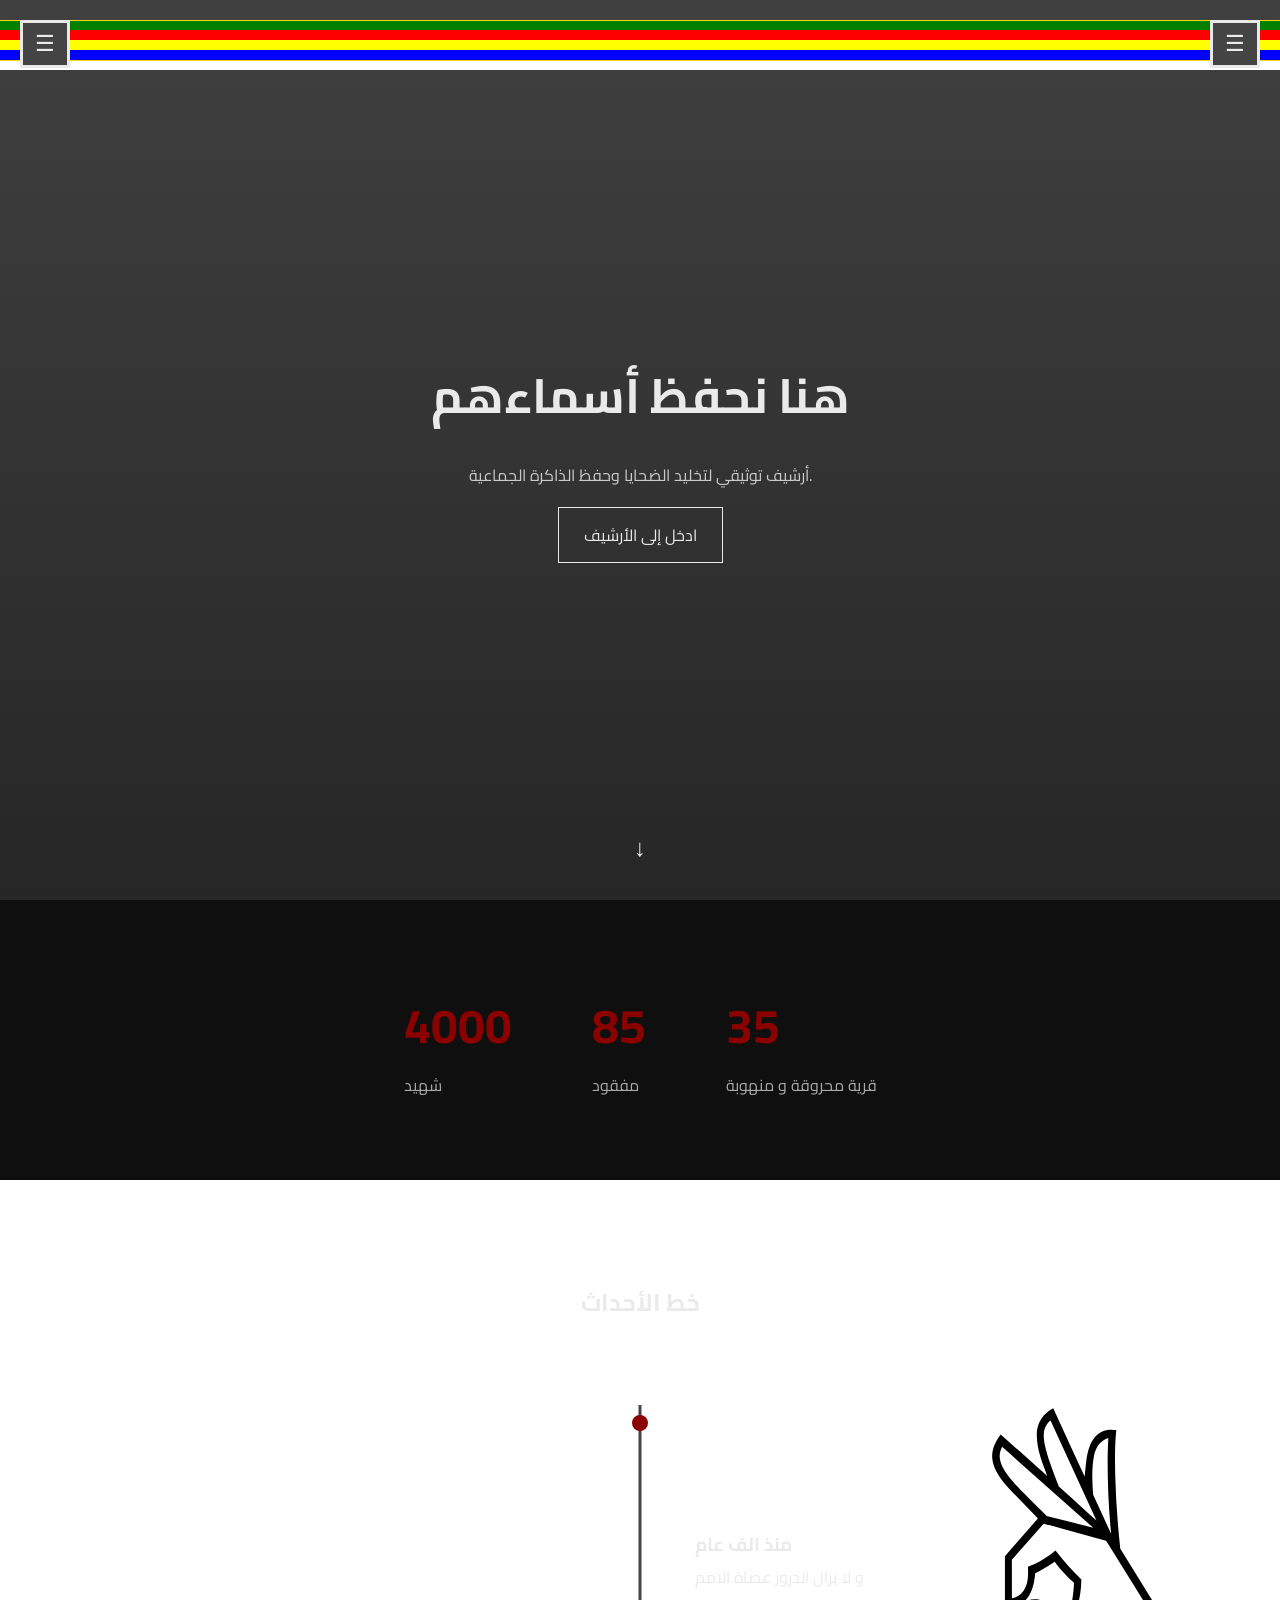
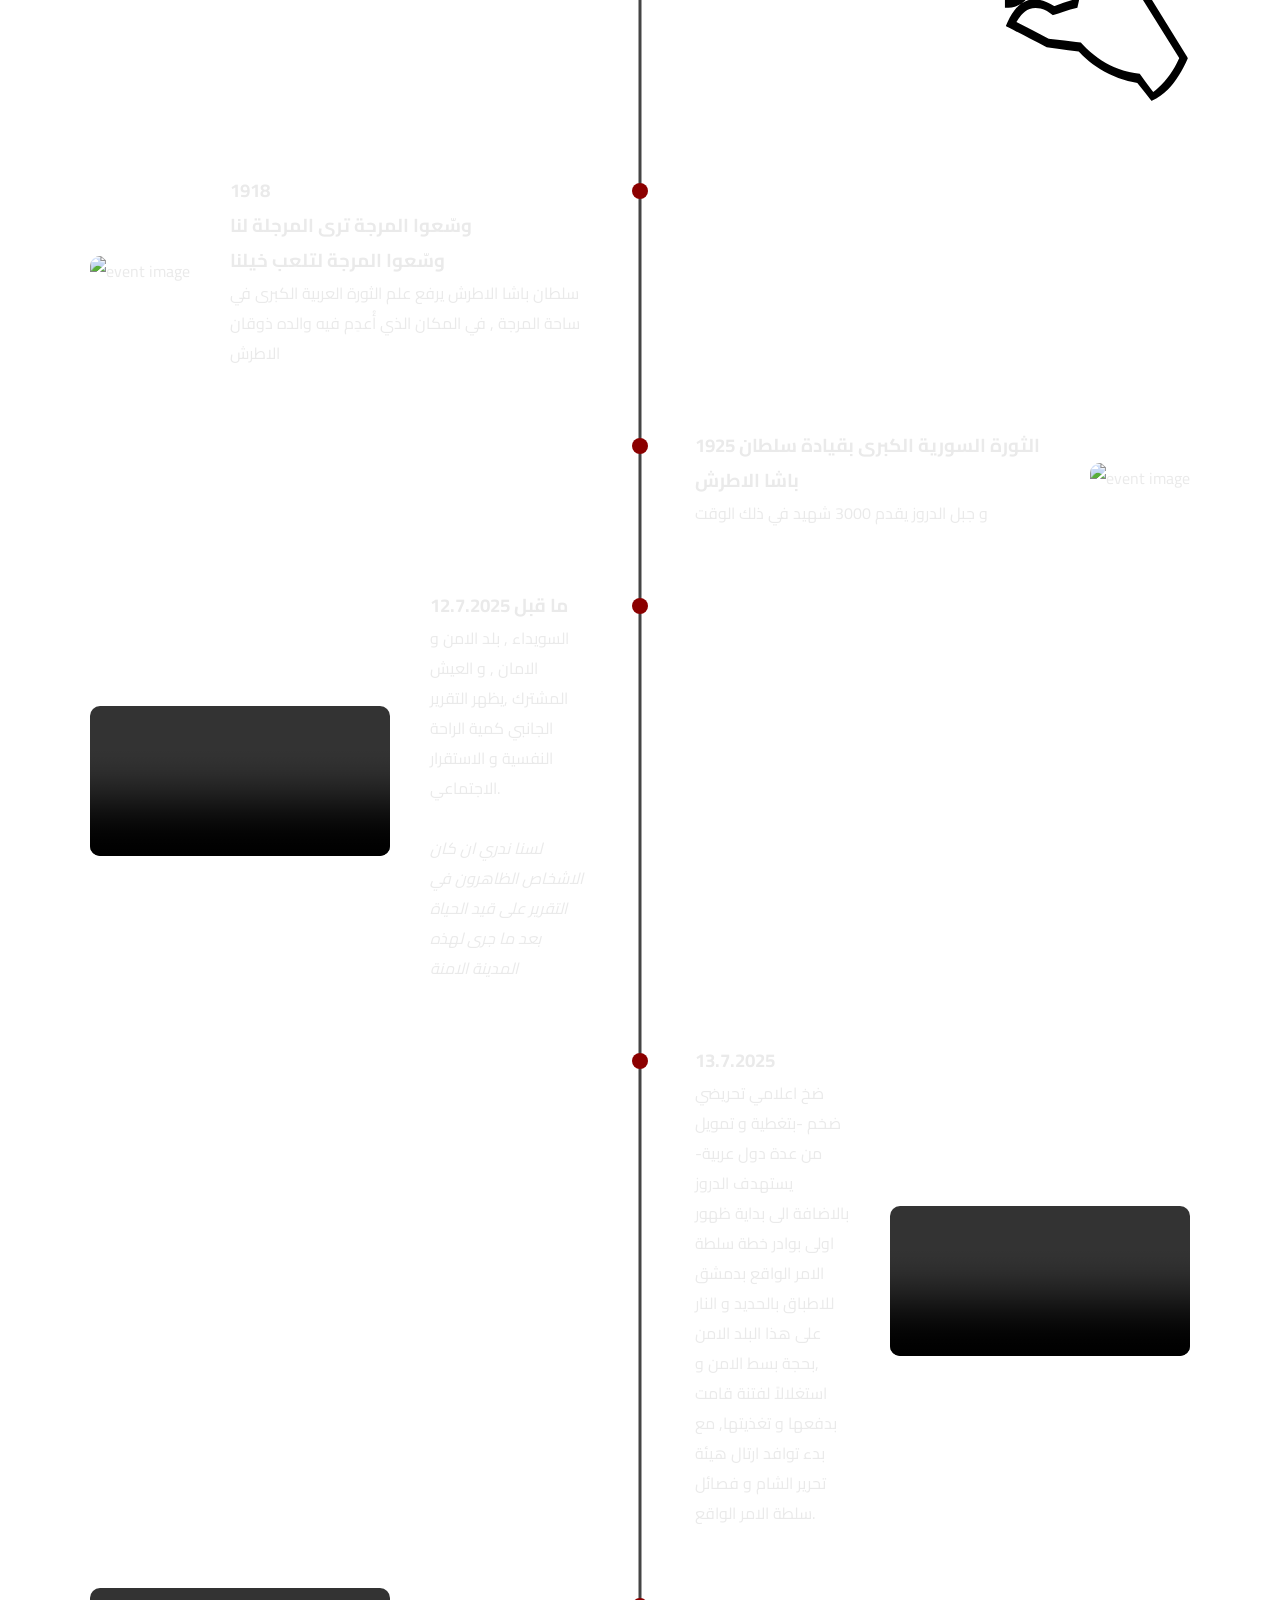
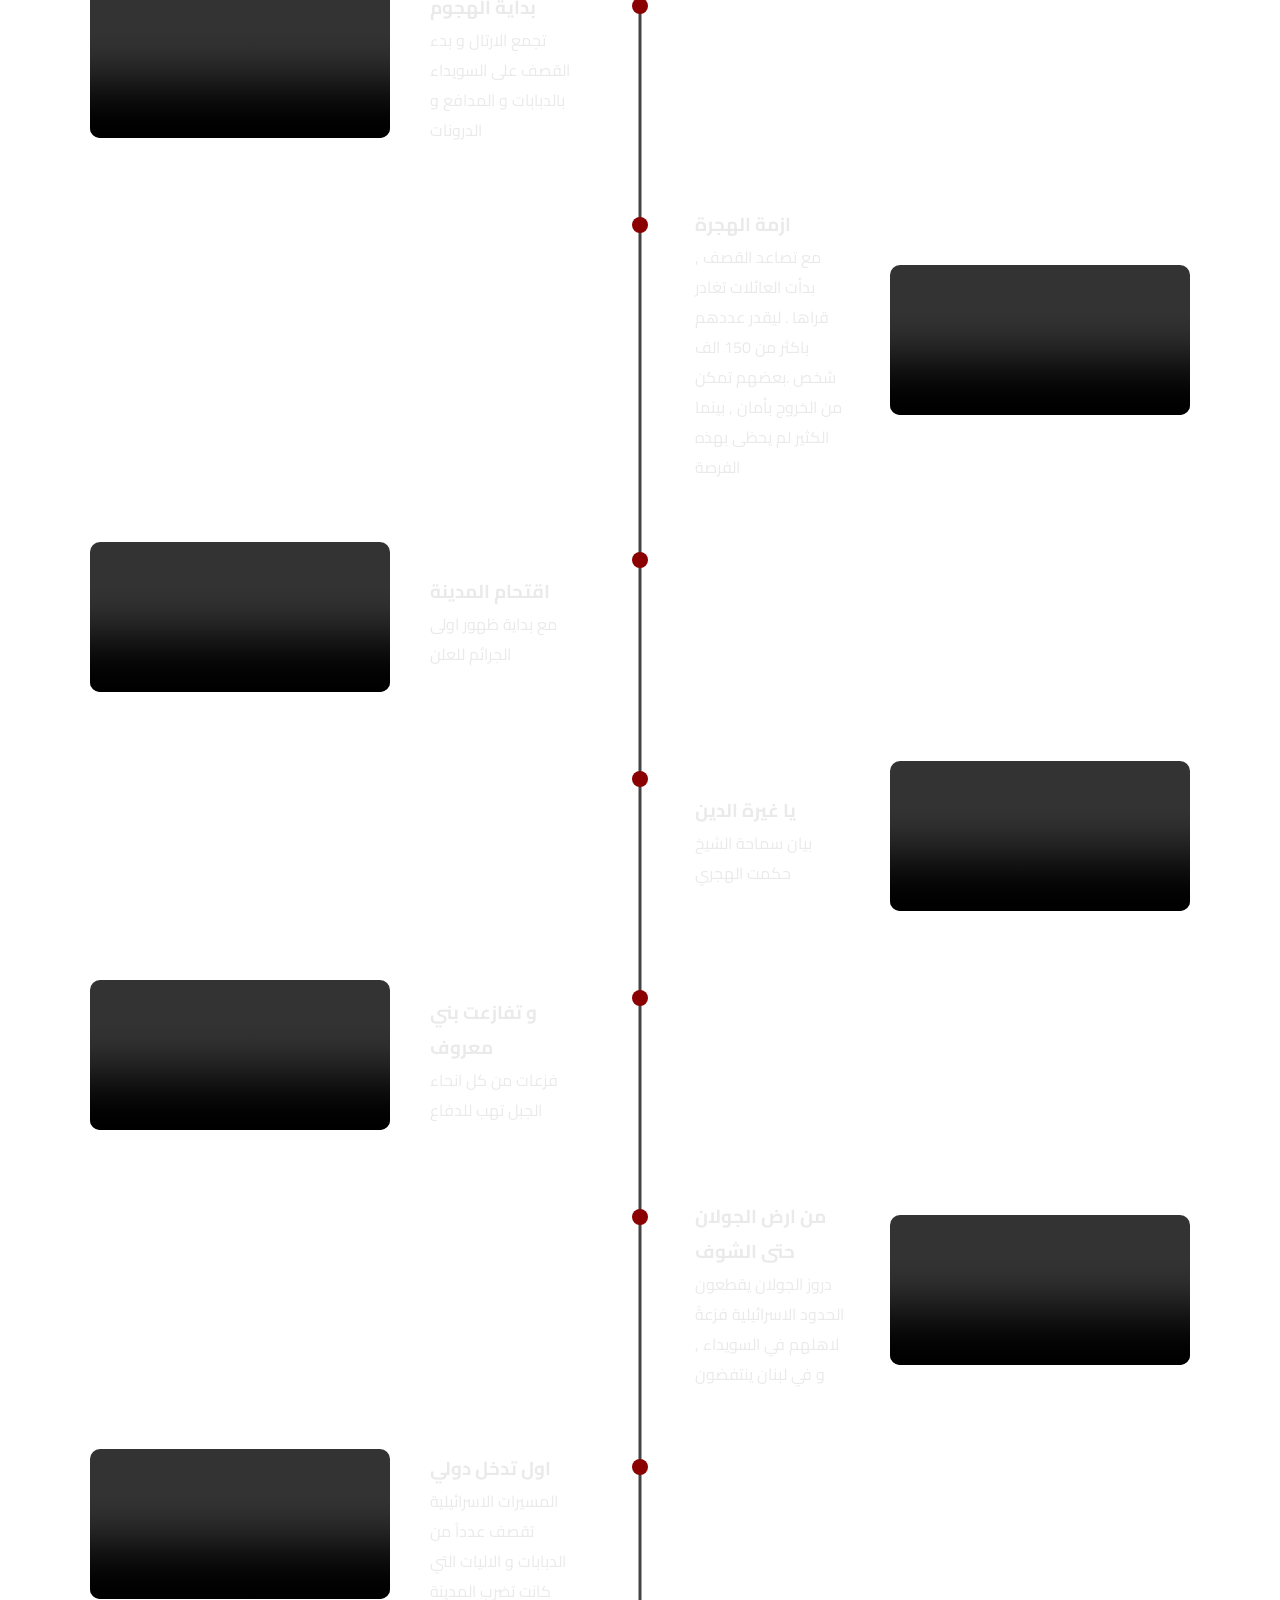
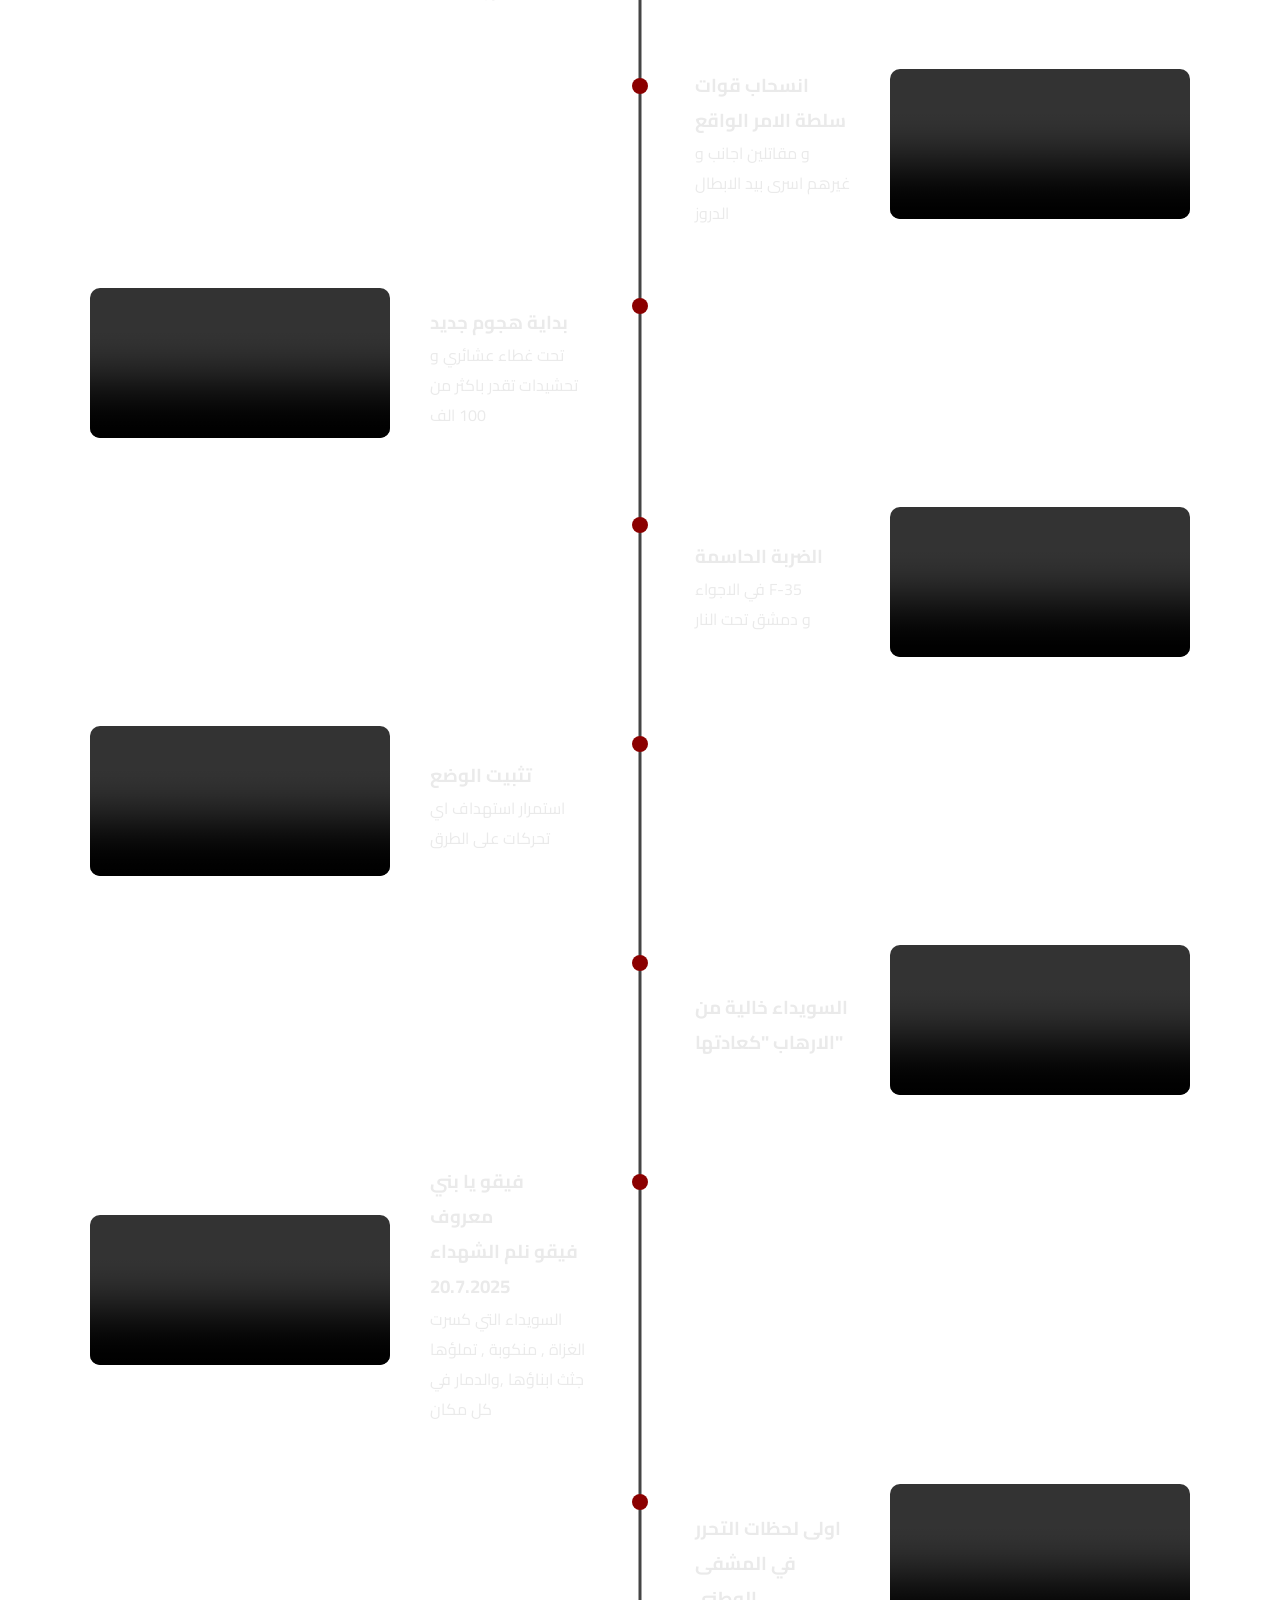
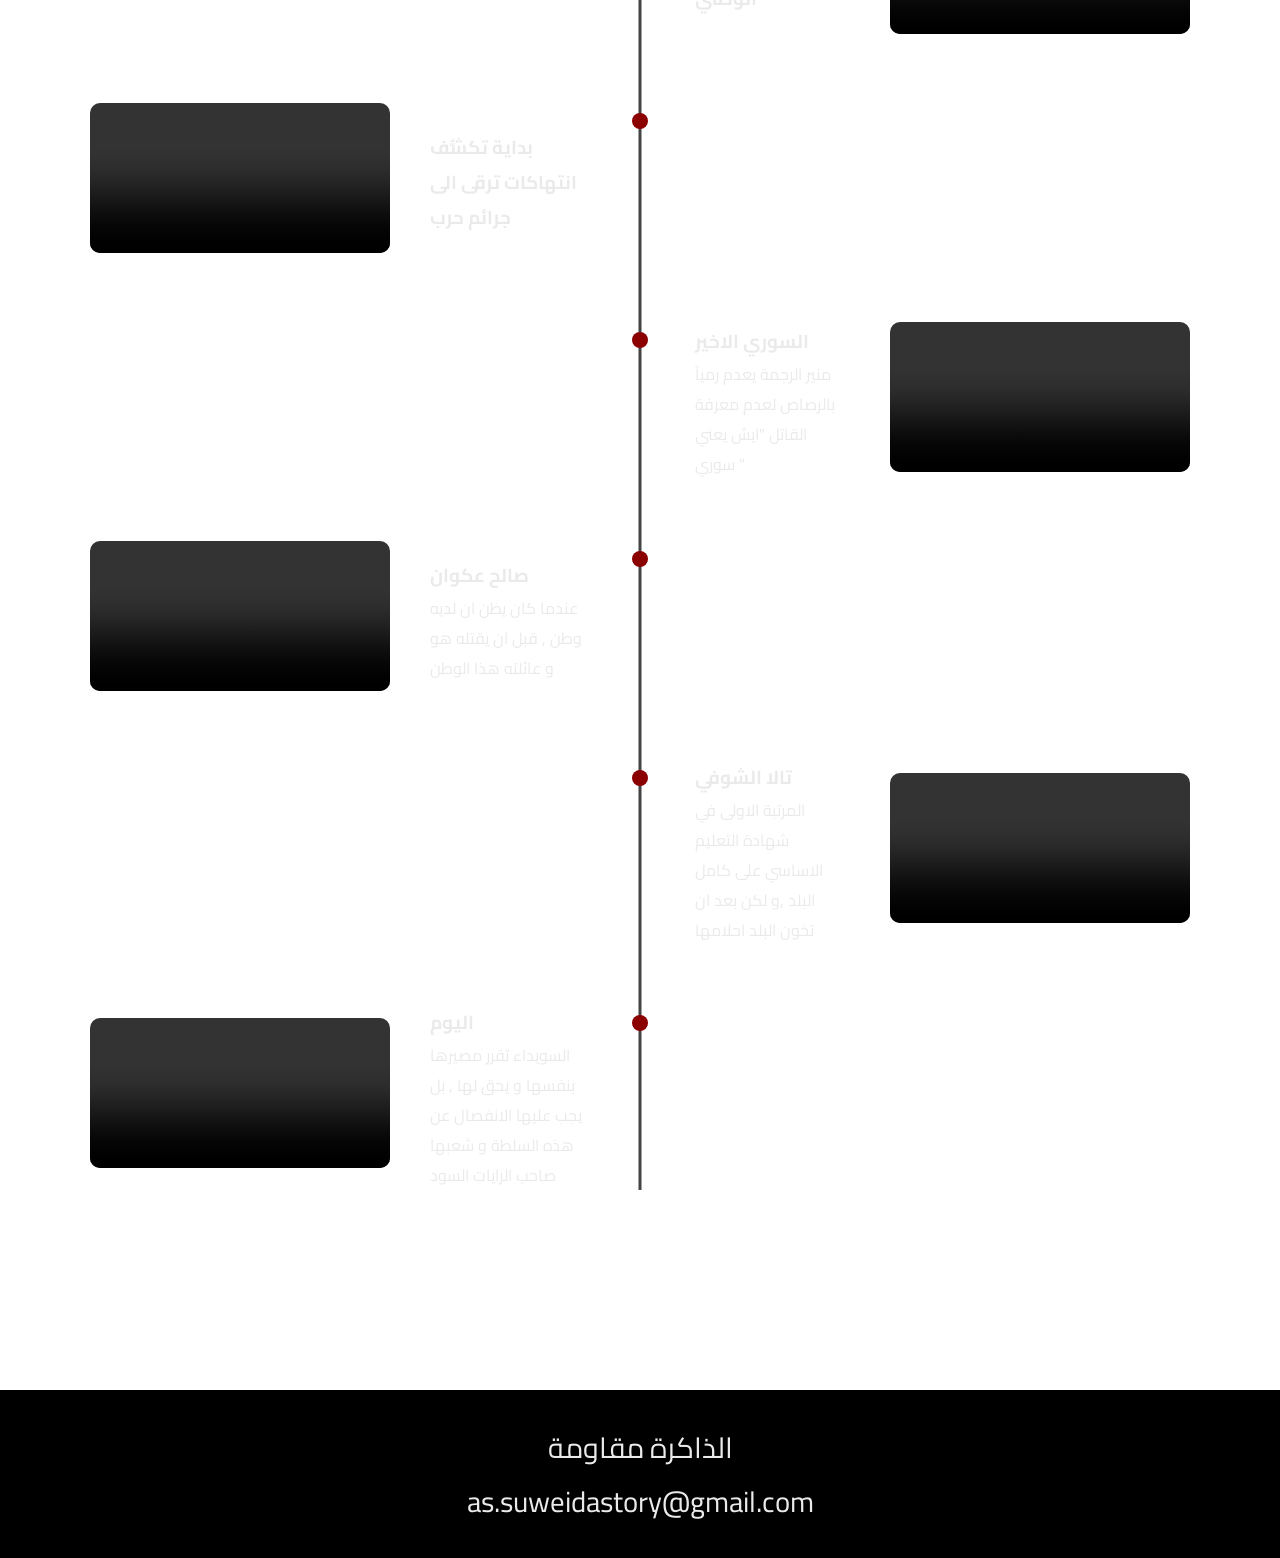
==== index.html @ b9032b7d "clean lightweight version" ====
<!DOCTYPE html>
<html lang="en">
<head>
    <meta charset="UTF-8">
    <meta name="viewport" content="width=device-width, initial-scale=1.0">
    <link rel="stylesheet" href="assets/css/layout.css">
    <link rel="stylesheet" href="assets/css/styles.css">
    <link rel="stylesheet" href="assets/css/copmpnents.css">

    <!-- Google Fonts -->
    <link href="https://fonts.googleapis.com/css2?family=Cairo:wght@300;600;800&display=swap" rel="stylesheet">

</head>
<body>

    <!-- زر القائمة اليمنى -->
    <button class="menu-btn right" onclick="toggleRightMenu()">☰</button>

    <!-- زر القائمة اليسرى -->
    <button class="menu-btn left" onclick="toggleLeftMenu()">☰</button>

    <!-- القائمة اليمنى -->
    <nav id="rightMenu" class="side-menu right-menu">
        <a href="index.html">الرئيسية</a>

        <a href="martyrs.html">الشهداء</a>
                <a href="initiatives.html">المؤسسات و التنظيمات المحلية </a>

        <a href="DruzeREP.html">من يمثل الدروز في السويداء و خارجها ؟ </a>
        <a href="special-thank.html">شكر خاص</a>


    </nav>

    <!-- القائمة اليسرى -->
    <nav id="leftMenu" class="side-menu left-menu">
        <a href="respon.html">الجهات المسؤولة</a>
        <a href="testom.html">توثيق شهادات</a>
    </nav>

    <nav id="bairak">
<div class="colors"  id="green"></div>
<div class="colors" id="red"></div>
<div class="colors" id="yellow"></div>
<div class="colors" id="blue"></div>
<div class="colors" id="white"></div>

    </nav>
    <!-- Hero Section -->
    <section class="hero">
     
        <div class="hero-content">
            <h1>هنا نحفظ أسماءهم</h1>
            <p>أرشيف توثيقي لتخليد الضحايا وحفظ الذاكرة الجماعية.</p>
            <a href="martyrs.html" class="hero-btn">ادخل إلى الأرشيف</a>
        </div>
        <div class="scroll-indicator">↓</div>
    </section>

    <!-- Counters Section -->
    <section class="counters">
        <div class="counter">
            <h2>4000</h2>
            <p>شهيد</p>
        </div>
        <div class="counter">
            <h2>85</h2>
            <p>مفقود</p>
        </div>
        <div class="counter">
            <h2>35</h2>
            <p> قرية محروقة و منهوبة</p>
        </div>
    </section>

   <!-- Timeline Section -->
<section class="timeline">
    <h2 class="section-title">خط الأحداث</h2>

    <div class="timeline-container">


         <!-- حدث -->
        <div class="timeline-item">
            <div class="timeline-dot"></div>

            <div class="timeline-content">

                <div class="timeline-text">
                    <h3> منذ الف عام  </h3>
                    <p> و لا يزال الدروز عصاة الامم 
                       </p>
                </div>

                <div class="timeline-media">
                    <img src="icons/OK-Hand-Sign.svg.svg" alt="event image">
                </div>

            </div>
        </div>

          <!-- حدث -->
        <div class="timeline-item">
            <div class="timeline-dot"></div>

            <div class="timeline-content">

                <div class="timeline-text">
                    <h3>  1918  <br> وسّعوا المرجة ترى المرجلة لنا <br> وسّعوا المرجة لتلعب خيلنا  </h3>
                    <p>   سلطان باشا الاطرش يرفع علم الثورة العربية الكبرى في ساحة المرجة , في المكان الذي أُعدِم فيه والده ذوقان الاطرش
                       </p>
                </div>

                <div class="timeline-media">
                    <img src="timeline/1918.jpg" alt="event image">
                </div>

            </div>
        </div>


        
          <!-- حدث -->
        <div class="timeline-item">
            <div class="timeline-dot"></div>

            <div class="timeline-content">

                <div class="timeline-text">
                    <h3>  1925  الثورة السورية الكبرى بقيادة سلطان باشا الاطرش  </h3>
                    <p>   و جبل الدروز يقدم 3000 شهيد في ذلك الوقت   
                       </p>
                </div>

                <div class="timeline-media">
                    <img src="timeline/Druze_warriors-1-1746442390.jpg" alt="event image">
                </div>

            </div>
        </div>


        <!-- حدث -->
        <div class="timeline-item">
            <div class="timeline-dot"></div>

            <div class="timeline-content">

                <div class="timeline-text">
                    <h3> ما قبل 12.7.2025 </h3>
                    <p>السويداء , بلد الامن و الامان , و العيش المشترك ,يظهر التقرير الجانبي كمية الراحة النفسية و الاستقرار الاجتماعي.  <br> <br>
                        <em>
                         لسنا ندري ان كان الاشخاص الظاهرون في التقرير على قيد الحياة بعد ما جرى لهذه المدينة الامنة 
                     </em></p>
                </div>

                <div class="timeline-media"> <video controls>
                        <source src="timeline/x-media report.mp4" type="video/mp4">
                    </video>
                </div>

            </div>
        </div>

        <!-- حدث ثاني -->
        <div class="timeline-item">
            <div class="timeline-dot"></div>

            <div class="timeline-content">

                <div class="timeline-text">
                    <h3>13.7.2025</h3>
                    <p>ضخ اعلامي تحريضي ضخم -بتغطية و تمويل من عدة دول عربية- يستهدف الدروز بالاضافة الى بداية ظهور اولى بوادر خطة سلطة الامر الواقع بدمشق للاطباق بالحديد و النار على هذا البلد الامن ,بحجة بسط الامن و استغلالاً لفتنة قامت بدفعها و تغذيتها, مع بدء توافد ارتال هيئة تحرير الشام و فصائل سلطة الامر الواقع.</p>
                </div>

                <div class="timeline-media">
                    <video controls>
                        <source src="timeline/VID_20260331_132416.mp4" type="video/mp4">
                    </video>
                </div>

            </div>
        </div>


          <!-- حدث ثاني -->
        <div class="timeline-item">
            <div class="timeline-dot"></div>

            <div class="timeline-content">

                <div class="timeline-text">
                    <h3> بداية الهجوم </h3>
                    <p>تجمع الارتال و بدء القصف على السويداء بالدبابات و المدافع و الدرونات </p>
                </div>

                <div class="timeline-media">
                    <video controls>
                        <source src="timeline/VID_20260331_135059.mp4" type="video/mp4">
                    </video>
                </div>

            </div>
        </div>


        
          <!-- حدث ثاني -->
        <div class="timeline-item">
            <div class="timeline-dot"></div>

            <div class="timeline-content">

                <div class="timeline-text">
                    <h3>ازمة الهجرة </h3>
                    <p>مع تصاعد القصف , بدأت العائلات تغادر قراها . ليقدر عددهم باكثر من 150 الف شخص .بعضهم تمكن من الخروج بأمان , بينما الكثير لم يحظى بهذه الفرصة</p>
                </div>

                <div class="timeline-media">
                    <video controls>
                        <source src="timeline/VID_20260331_135626_719.mp4" type="video/mp4">
                    </video>
                </div>

            </div>
        </div>


        
          <!-- حدث ثاني -->
        <div class="timeline-item">
            <div class="timeline-dot"></div>

            <div class="timeline-content">

                <div class="timeline-text">
                    <h3>اقتحام المدينة  </h3>
                    <p>مع بداية ظهور اولى الجرائم للعلن </p>
                </div>

                <div class="timeline-media">
                    <video controls>
                        <source src="timeline/VID_20260331_222929.mp4"   type="video/mp4">
                    </video>
                </div>

            </div>
        </div>


       
          <!-- حدث ثاني -->
        <div class="timeline-item">
            <div class="timeline-dot"></div>

            <div class="timeline-content">

                <div class="timeline-text">
                    <h3>يا غيرة الدين </h3>
                    <p>بيان سماحة الشيخ حكمت الهجري </p>
                </div>

                <div class="timeline-media">
                    <video controls>
                        <source src="timeline/VID_20260331_174554_727.mp4" type="video/mp4">
                    </video>
                </div>

            </div>
        </div>


        
          <!-- حدث ثاني -->
        <div class="timeline-item">
            <div class="timeline-dot"></div>

            <div class="timeline-content">

                <div class="timeline-text">
                    <h3>و تفازعت بني معروف </h3>
                    <p>فزعات من كل انحاء الجبل تهب للدفاع </p>
                </div>

                <div class="timeline-media">
                    <video controls>
                        <source src="timeline/18c94163-50d2-44a1-a799-12f358291a56.mp4" type="video/mp4">
                    </video>
                </div>

            </div>
        </div>

        
          <!-- حدث ثاني -->
        <div class="timeline-item">
            <div class="timeline-dot"></div>

            <div class="timeline-content">

                <div class="timeline-text">
                    <h3>من ارض الجولان حتى الشوف </h3>
                    <p>دروز الجولان يقطعون الحدود الاسرائيلية فزعةً لاهلهم في السويداء , و في لبنان ينتفضون </p>
                </div>

                <div class="timeline-media">
                    <video controls>
                        <source src="timeline/VID_20260331_235036.mp4" type="video/mp4">
                    </video>
                </div>

            </div>
        </div>


        
          <!-- حدث ثاني -->
        <div class="timeline-item">
            <div class="timeline-dot"></div>

            <div class="timeline-content">

                <div class="timeline-text">
                    <h3> اول تدخل دولي </h3>
                    <p>المسيرات الاسرائيلية تقصف عدداً من الدبابات و الاليات التي كانت تضرب المدينة </p>
                </div>

                <div class="timeline-media">
                    <video controls>
                        <source src="timeline/VID_20260331_235055.mp4" type="video/mp4">
                    </video>
                </div>

            </div>
        </div>

           <!-- حدث ثاني -->
        <div class="timeline-item">
            <div class="timeline-dot"></div>

            <div class="timeline-content">

                <div class="timeline-text">
                    <h3>انسحاب قوات سلطة الامر الواقع </h3>
                    <p>و مقاتلين اجانب و غيرهم اسرى بيد الابطال الدروز </p>
                </div>

                <div class="timeline-media">
                    <video controls>
                        <source src="timeline/IMG_20260331_184132_566.MP4" type="video/mp4">
                    </video>
                </div>

            </div>
        </div>


           <!-- حدث ثاني -->
        <div class="timeline-item">
            <div class="timeline-dot"></div>

            <div class="timeline-content">

                <div class="timeline-text">
                    <h3>بداية هجوم جديد</h3>
                    <p> تحت غطاء عشائري و تحشيدات تقدر باكثر من 100 الف </p>
                </div>

                <div class="timeline-media">
                    <video controls>
                        <source src="timeline/Facebook 747637951101594(360p).MP4" type="video/mp4">
                    </video>
                </div>

            </div>
        </div>


        
           <!-- حدث ثاني -->
        <div class="timeline-item">
            <div class="timeline-dot"></div>

            <div class="timeline-content">

                <div class="timeline-text">
                    <h3>الضربة الحاسمة </h3>
                    <p> 
                        في الاجواء  F-35 
                                 <br>و دمشق تحت النار 
                    </p>
                </div>

                <div class="timeline-media">
                    <video controls>
                        <source src="timeline/VID_20260401_000733.mp4" type="video/mp4">
                    </video>
                </div>

            </div>
        </div>


        
           <!-- حدث ثاني -->
        <div class="timeline-item">
            <div class="timeline-dot"></div>

            <div class="timeline-content">

                <div class="timeline-text">
                    <h3>تثبيت الوضع </h3>
                    <p>استمرار استهداف اي تحركات على الطرق </p>
                </div>

                <div class="timeline-media">
                    <video controls>
                        <source src="timeline/Facebook 1237770954653376(SD).mp4"
                         type="video/mp4">
                    </video>
                </div>

            </div>
        </div>



        
           <!-- حدث ثاني -->
        <div class="timeline-item">
            <div class="timeline-dot"></div>

            <div class="timeline-content">

                <div class="timeline-text">
                    <h3>السويداء خالية من الارهاب "كعادتها" </h3>
                    <p></p>
                </div>

                <div class="timeline-media">
                    <video controls>
                        <source src="timeline/Facebook 1120872896576365(360p).MP4" type="video/mp4">
                    </video>
                </div>

            </div>
        </div>


        
           <!-- حدث ثاني -->
        <div class="timeline-item">
            <div class="timeline-dot"></div>

            <div class="timeline-content">

                <div class="timeline-text">
                    <h3>  فيقو يا بني معروف <BR>فيقو نلم الشهداء</BR> 20.7.2025  </h3>
                    <p>
                   السويداء التي كسرت الغزاة , منكوبة , تملؤها جثث ابناؤها ,والدمار في كل مكان
                </p>
                </div>

                <div class="timeline-media">
                    <video controls>
                        <source src="timeline/Facebook 2354518595026954(360p).MP4" type="video/mp4">
                    </video>
                </div>

            </div>
        </div>


        
           <!-- حدث ثاني -->
        <div class="timeline-item">
            <div class="timeline-dot"></div>

            <div class="timeline-content">

                <div class="timeline-text">
                    <h3> اولى لحظات التحرر في المشفى الوطني  </h3>
                    <p>
                   
                </p>
                </div>

                <div class="timeline-media">
                    <video controls>
                        <source src="timeline/Facebook 1115693290618271(360p).MP4" type="video/mp4">
                    </video>
                </div>

            </div>
        </div>


        
           <!-- حدث ثاني -->
        <div class="timeline-item">
            <div class="timeline-dot"></div>

            <div class="timeline-content">

                <div class="timeline-text">
                    <h3> بداية تكشُّف انتهاكات ترقى الى جرائم حرب  </h3>
                    <p>
                   
                </p>
                </div>

                <div class="timeline-media">
                    <video controls>
                        <source src="timeline/Facebook 839385055213543(360p).MP4" type="video/mp4">
                    </video>
                </div>

            </div>
        </div>


          <!-- حدث ثاني -->
        <div class="timeline-item">
            <div class="timeline-dot"></div>

            <div class="timeline-content">

                <div class="timeline-text">
                    <h3>  السوري الاخير  </h3>
                    <p>
                   منير الرجمة يعدم رمياً بالرصاص لعدم معرفة القاتل "ايش يعني سوري " 
                </p>
                </div>

                <div class="timeline-media">
                    <video controls>
                        <source src="timeline/IMG_20260331_191013_387.mp4" type="video/mp4">
                    </video>
                </div>

            </div>
        </div>
        
         <!-- حدث ثاني -->
        <div class="timeline-item">
            <div class="timeline-dot"></div>

            <div class="timeline-content">

                <div class="timeline-text">
                    <h3>  صالح عكوان  </h3>
                    <p>
                  عندما كان يظن ان لديه وطن , قبل ان يقتله هو و عائلته هذا الوطن
                </p>
                </div>

                <div class="timeline-media">
                    <video controls>
                        <source src="timeline/Facebook 1354456489423687(360p).MP4" type="video/mp4">
                    </video>
                </div>

            </div>
        </div>

        
           <!-- حدث ثاني -->
        <div class="timeline-item">
            <div class="timeline-dot"></div>

            <div class="timeline-content">

                <div class="timeline-text">
                    <h3>  تالا الشوفي   </h3>
                    <p>
                  المرتبة الاولى في شهادة التعليم الاساسي على كامل البلد ,و لكن بعد ان تخون البلد احلامها 
                </p>
                </div>

                <div class="timeline-media">
                    <video controls>
                        <source src="timeline/Facebook 1282037293013424(360p).MP4" type="video/mp4">
                    </video>
                </div>

            </div>
        </div>
        
           <!-- حدث ثاني -->
        <div class="timeline-item">
            <div class="timeline-dot"></div>

            <div class="timeline-content">

                <div class="timeline-text">
                    <h3> اليوم  </h3>
                    <p>
                   السويداء تقرر مصيرها بنفسها و يحق لها , بل يجب عليها الانفصال عن هذه السلطة و شعبها صاحب الرايات السود 
                </p>
                </div>

                <div class="timeline-media">
                    <video controls>
                        <source src="timeline/Facebook 772910098705664(720p).MP4" type="video/mp4">
                    </video>
                </div>

            </div>
        </div>


    </div>
</section>

    <!-- Quote Section -->
    <section class="quote">
        <p>الذاكرة مقاومة</p>
        <p>as.suweidastory@gmail.com</p>
        
    </section>
    <script src="assets/js/language.js"></script>
    <script src="assets/js/main.js"></script>
    <script src="assets/js/router.js"></script>
    <script src="assets/js/timeline.js"></script>

</body>
</html>
---- assets/css/styles.css ----
* {
    margin: 0;
    padding: 0;
    box-sizing: border-box;
}

body {
    font-family: 'Cairo', sans-serif;
    background: 
        linear-gradient(rgba(0,0,0,0.75), rgba(0,0,0,0.85)),
        url('../images/background/flag.jpg');
    background-size: cover;
    background-position: center;
    background-attachment: fixed;
    color: #EAEAEA;
}

/* زر القائمة */
.menu-btn {
    position: fixed;
    top: 20px;
    font-size: 22px;
    background: transparent;
    border: 3px solid #EAEAEA;
    color: #EAEAEA;
    padding: 8px 12px;
    cursor: pointer;
    z-index: 1000;
    background-color: #444;
}

.menu-btn.right { right: 20px; }
.menu-btn.left { left: 20px; }

/* القوائم الجانبية */
.side-menu {
    position: fixed;
    top: 0;
    width: 250px;
    height: 100%;
    background: #111;
    padding-top: 80px;
    display: flex;
    flex-direction: column;
    transition: 0.4s;
    z-index: 999;
}

.right-menu { right: -250px; }
.left-menu { left: -250px; }

.side-menu a {
    color: #EAEAEA;
    padding: 15px 30px;
    text-decoration: none;
}

.side-menu a:hover {
    background: #222;
}

/* Hero */
.hero {
    min-height: 100vh;
    display: flex;
    justify-content: center;
    align-items: center;
    text-align: center;
    flex-direction: column;
}


.hero-content h1 {
    font-size: 3rem;
    margin-bottom: 20px;
}

.hero-content p {
    color: #ccc;
    margin-bottom: 30px;
}

.hero-btn {
    border: 1px solid #EAEAEA;
    padding: 12px 25px;
    text-decoration: none;
    color: #EAEAEA;
}

.hero-btn:hover {
    background: rgba(255,255,255,0.1);
}

.scroll-indicator {
    position: absolute;
    bottom: 30px;
    font-size: 24px;
}

/* Counters */
.counters {
    display: flex;
    justify-content: center;
    gap: 80px;
    padding: 80px 0;
    background: #0f0f0f;
}

.counter h2 {
    font-size: 3rem;
    color: #8B0000;
}

.counter p {
    color: #aaa;
}

/* Timeline */

.timeline{
    padding:100px 20px;
}

.section-title{
    text-align:center;
    margin-bottom:80px;
}

/* الخط الوسطي */

.timeline-container{
    position:relative;
    max-width:1100px;
    margin:auto;
}

.timeline-container::before{
    content:"";
    position:absolute;
    width:3px;
    background:#444;
    top:0;
    bottom:0;
    left:50%;
    transform:translateX(-50%);
}

/* الحدث */

.timeline-item{
    position:relative;
    margin:60px 0;
}

/* النقطة */

.timeline-dot{
    width:16px;
    height:16px;
    background:#8B0000;
    border-radius:50%;
    position:absolute;
    left:50%;
    top:10px;
    transform:translateX(-50%);
}

/* محتوى الحدث */

.timeline-content{
    display:flex;
    gap:40px;
    align-items:center;
    width:45%;
}

/* النص */

.timeline-text{
    flex:1;
}

/* الميديا */

.timeline-media img{
    width:100%;
    max-width:200px;
    border-radius:10px;
}
.timeline-media video{
    width:100%;
    max-width:300px;
    border-radius:10px;
}

/* أحداث يسار */

.timeline-item:nth-child(odd) .timeline-content{
    margin-left:auto;
    flex-direction:row;
}

/* أحداث يمين */

.timeline-item:nth-child(even) .timeline-content{
    flex-direction:row-reverse;
}

/* Responsive */

@media (max-width:768px){

.timeline-container::before{
    left:20px;
}

.timeline-dot{
    left:20px;
}

.timeline-content{
    width:100%;
    margin-left:40px !important;
    flex-direction:column !important;
}

.timeline-media img,
.timeline-media video{
    max-width:100%;
}

}



#bairak{

      position: fixed;
    top: 0;
    width: 100%;
    height: 25px;
    padding-top: 20px;

    transition: 0.4s;

    z-index: 999;
}

.colors{
 display: flex;
    flex-direction: row;
 width: 100%;
    height: 10px;
}

#green{background-color: green;
   border-top: 1px solid gold;
}

#red{background-color: red;}

/* Person card in center page */
.person-card {
    position: fixed;
    top: 50%;
    left: 50%;
    transform: translate(-50%, -50%);
    width: 260px;
    max-width: 90vw;
    background-color: rgba(0, 0, 0, 0.65);
    border: 2px solid rgba(255, 255, 255, 0.3);
    border-radius: 16px;
    box-shadow: 0 8px 24px rgba(0, 0, 0, 0.5);
    text-align: center;
    padding: 18px 14px 20px;
    z-index: 5;
}

.person-card .person-image {
    position: relative;
    width: 150px;
    height: 150px;
    margin: 0 auto 12px;
    border: 4px solid red;
    border-radius: 50%;
    overflow: hidden;
    background: #222;
}

.person-card .person-image > img:first-child {
    width: 100%;
    height: 100%;
    object-fit: cover;
    display: block;
}

.person-card .person-image .finger {
    position: absolute;
    width: 52px;
    height: 52px;
    bottom: -4px;
    right: -4px;
    transform: rotate(10deg);
    pointer-events: none;
    opacity: 0.95;
}

.person-card .person-name {
    font-size: 1.25rem;
    font-weight: 800;
    margin-top: 8px;
    color: #ffeaea;
}


#yellow{background-color: rgb(255, 255, 0);}

#white{background-color: white;
   border-top: 1px solid gold;
}

#blue{background-color: blue;}




/* القسم الكامل */

.support-category{
    width:90%;
    max-width:1100px;
    margin:auto;
   
    padding:60px 0;
}

/* عنوان الفئة */

.category-title{
    font-size:28px;
    margin-bottom:40px;
    text-align:center;
}

/* البلوك الرئيسي */

.supporter-block{
    display:flex;
    align-items:center;
    gap:40px;

    background:rgba(255,255,255,0.08);
    backdrop-filter:blur(8px);

    border-radius:12px;

    padding:40px;

    margin-bottom:40px;

    transition:0.3s;
}

/* حركة hover */

.supporter-block:hover{
    transform:translateY(-5px);
    box-shadow:0 10px 25px rgba(0,0,0,0.2);
}

/* الصورة */

.supporter-image img{
    width:150px;
    height:150px;

    object-fit:cover;

    border-radius:12px;
}

/* النص */

.supporter-content{
    flex:1;
}

.supporter-name{
    font-size:22px;
    margin-bottom:10px;
}

.supporter-description{
    line-height:1.6;
    margin-bottom:15px;
}

/* الروابط */

.supporter-links a{
    margin-right:12px;
    font-size:20px;
    color:#ddd;
    transition:0.3s;
}

.supporter-links a:hover{
    color:#ffd700;
}

/* عكس الاتجاه */

.supporter-block.reverse{
    flex-direction:row-reverse;
}


/* responsive للموبايل */

@media(max-width:768px){

.supporter-block{
    flex-direction:column;
    text-align:center;
}

.supporter-block.reverse{
    flex-direction:column;
}

.supporter-image img{
    width:120px;
    height:120px;
}

}


/* Quote */
.quote {
    position: static;
    margin-top: 40px;
    width: 100%;
    padding: 30px 20px;
    text-align: center;
    font-size: 1.8rem;
    background: #000;
    z-index: 999;
}
 


.representation-page{
    width:90%;
    max-width:1100px;
    margin:auto;
    padding:60px 0;
}

/* العنوان */

.page-title{
    text-align:center;
    font-size:32px;
    margin-bottom:40px;
}

/* النص */

.intro-text{
    line-height:1.8;
    margin-bottom:60px;
}

/* الأقسام */

.person-section{
    display:flex;
    align-items:center;
    gap:40px;
    margin-bottom:60px;
}

/* عكس الاتجاه */

.person-section.reverse{
    flex-direction:row-reverse;
}

/* الصورة */

.person-image img{
    width:250px;
    border-radius:12px;
}

/* الفيديو */

.person-video iframe{
    width:400px;
    height:250px;
    border-radius:12px;
}

/* النص */

.person-content{
    flex:1;
}

.person-content h2{
    margin-bottom:15px;
}

/* responsive */

@media(max-width:768px){

.person-section{
    flex-direction:column;
    text-align:center;
}

.person-section.reverse{
    flex-direction:column;
}

.person-video iframe{
    width:100%;
    height:220px;
}

}

.org-section{
    width:90%;
    max-width:1100px;
    margin:auto;
    padding:60px 0;
}

.page-title{
    text-align:center;
    margin-bottom:60px;
    font-size:32px;
}

/* الكونتينر */

.org-container{
    display:flex;
    flex-wrap:wrap;
    gap:40px;
    justify-content:center;
}

/* الكرت */

.org-card{
    position:relative;
    width:280px;

    background:rgba(255,255,255,0.08);
    backdrop-filter:blur(10px);

    border-radius:16px;
    padding:60px 20px 30px;

    text-align:center;

    transition:0.3s;
}

/* hover */

.org-card:hover{
    transform:translateY(-8px);
    box-shadow:0 15px 30px rgba(0,0,0,0.25);
}

/* اللوقو */

.org-logo{
    position:absolute;
    top:-40px;
    left:50%;
    transform:translateX(-50%);
}

.org-logo img{
    width:80px;
    height:80px;

    border-radius:50%;
    object-fit:cover;

    border:3px solid white;
}

/* النص */

.org-card h3{
    margin-top:20px;
    margin-bottom:10px;
}

.org-card p{
    font-size:14px;
    line-height:1.6;
}

@media(max-width:768px){

.org-container{
    flex-direction:column;
    align-items:center;
}

}


.thanks-page{
    width:90%;
    max-width:900px;
    margin:auto;
    padding:60px 0;
    text-align:center;
}

.page-title{
    font-size:32px;
    margin-bottom:20px;
}

.intro{
    margin-bottom:50px;
    line-height:1.8;
}

/* الكروت */

.thanks-card{
    background:rgba(255,255,255,0.08);
    backdrop-filter:blur(8px);

    padding:30px;
    margin-bottom:30px;

    border-radius:12px;

    transition:0.3s;
}

.thanks-card:hover{
    transform:translateY(-5px);
}

.thanks-card h2{
    margin-bottom:15px;
}

.thanks-card p{
    line-height:1.6;
}

.responsibility-page{
    width:90%;
    max-width:1000px;
    margin:auto;
    padding:80px 0;
    color:#eee;
}

/* العنوان */

.page-title{
    text-align:center;
    font-size:36px;
    margin-bottom:20px;
    letter-spacing:1px;
}

/* النص */

.intro{
    text-align:center;
    max-width:700px;
    margin:0 auto 60px;
    line-height:1.8;
    color:#bbb;
}

/* الكونتينر */

.responsibility-container{
    display:flex;
    flex-direction:column;
    gap:30px;
}

/* الكرت */

.responsibility-card{
    background:rgba(255,255,255,0.04);
    border:1px solid rgba(255,255,255,0.08);

    padding:25px 30px;
    border-radius:14px;

    transition:0.3s;
}

/* hover ثقيل */

.responsibility-card:hover{
    background:rgba(255,255,255,0.07);
    border-color:rgba(255,255,255,0.2);
    transform:translateY(-4px);
}

/* الهيدر */

.card-header{
    display:flex;
    justify-content:space-between;
    align-items:center;
    margin-bottom:15px;
}

/* العنوان */

.card-header h2{
    font-size:20px;
}

/* البادج */

.badge{
    font-size:12px;
    padding:5px 10px;
    border-radius:20px;
    background:rgba(255,255,255,0.1);
    color:#ddd;
}

/* النص */

.responsibility-card p{
    line-height:1.7;
    color:#ccc;
}


.testimonials-page{
    width:90%;
    max-width:1200px;
    margin:auto;
    padding:80px 0;
}

/* العنوان */

.page-title{
    text-align:center;
    font-size:34px;
    margin-bottom:20px;
}

/* النص */

.intro{
    text-align:center;
    max-width:700px;
    margin:0 auto 60px;
    line-height:1.8;
    color:#bbb;
}

/* الشبكة */

.videos-container{
    display:grid;
    grid-template-columns:repeat(auto-fit, minmax(300px,1fr));
    gap:30px;
}

/* الكرت */

.video-card{
    background:rgba(255,255,255,0.05);
    border-radius:12px;
    overflow:hidden;
max-height: 500px;
padding: 10px;
    backdrop-filter:blur(8px);

    transition:0.3s;
}

.video-card:hover{
    transform:translateY(-5px);
}

/* الفيديو */

.video-wrapper{
    position:relative;
    height: 400px;
}

.video-wrapper video {
    width: 100%;
    height: 100%;
    object-fit: contain;
    border-radius: 8px;
}


/* المعلومات */

.video-info{
    padding:15px;
}

.video-info h3{
    margin-bottom:10px;
}

.video-info p{
    font-size:14px;
    margin-bottom:10px;
}

/* التاغ */

.tag{
    font-size:12px;
    padding:4px 10px;
    border-radius:20px;
    background:rgba(255,255,255,0.1);
}
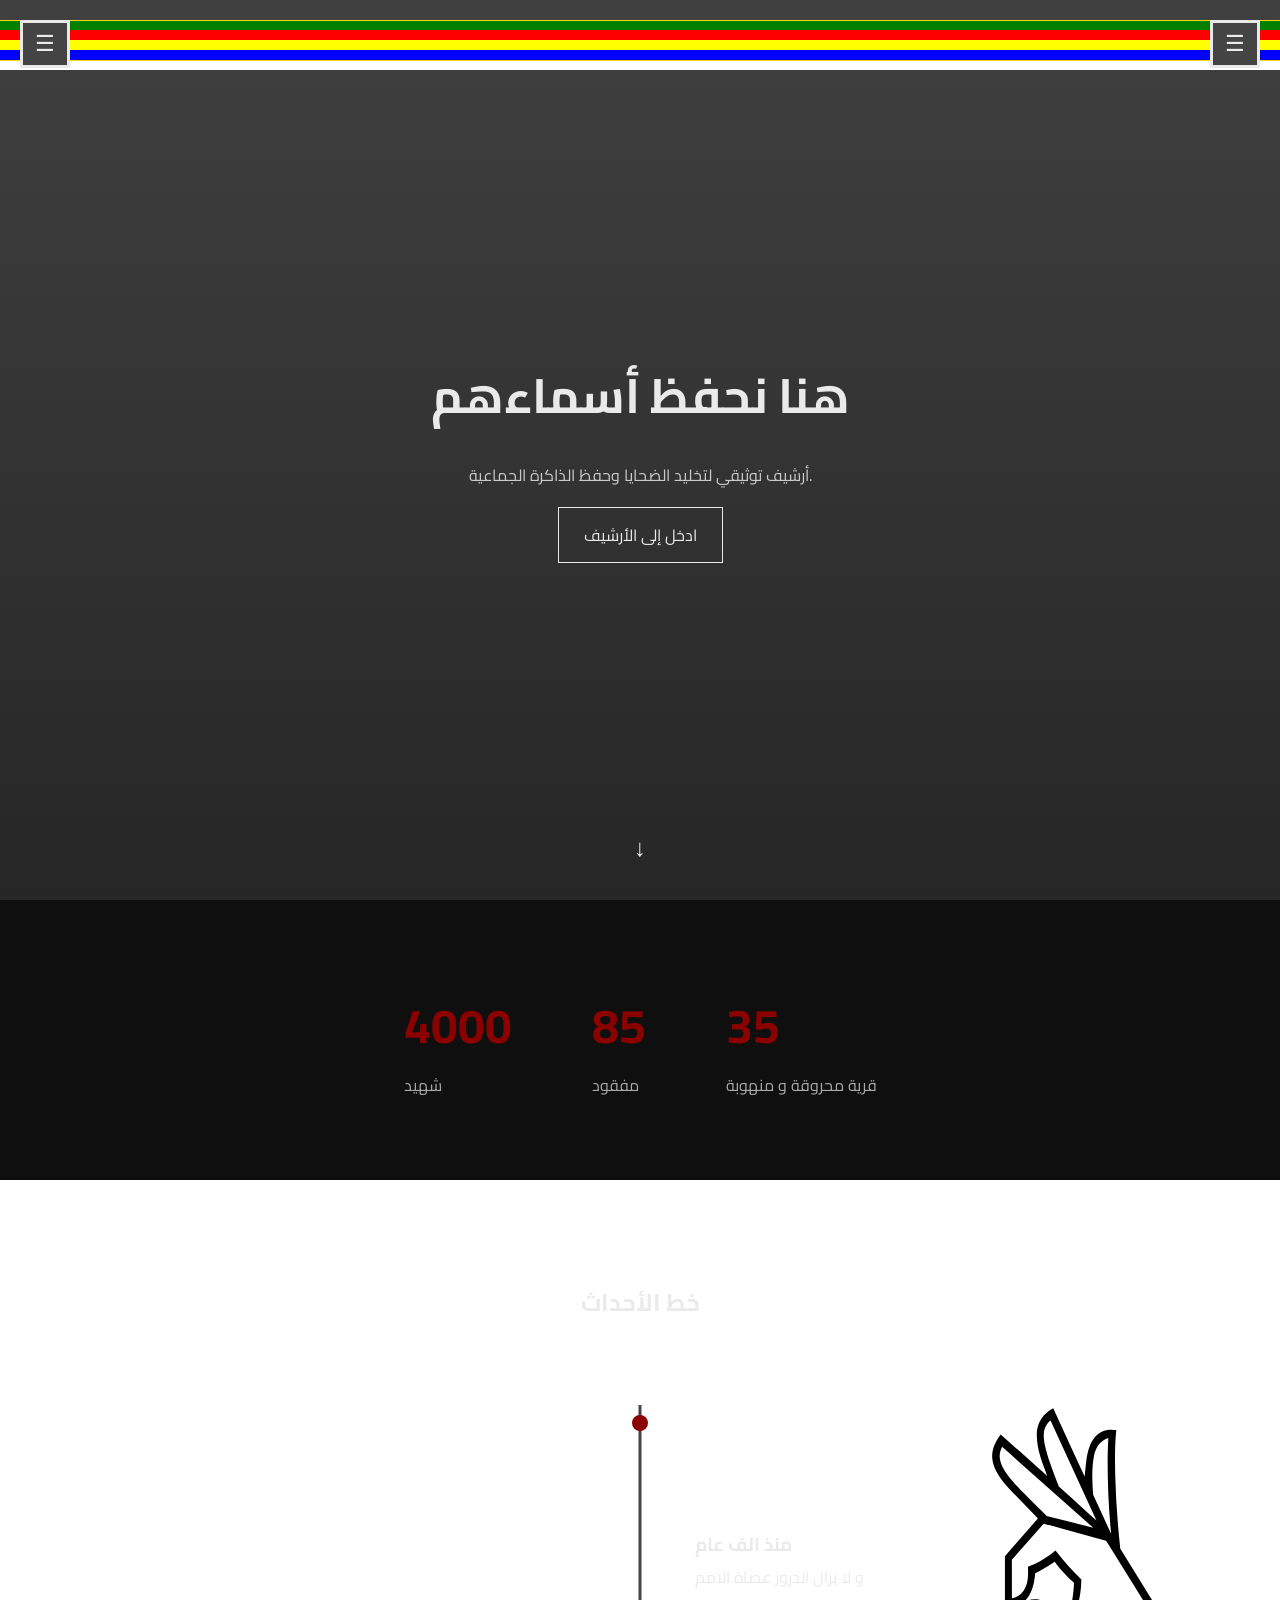
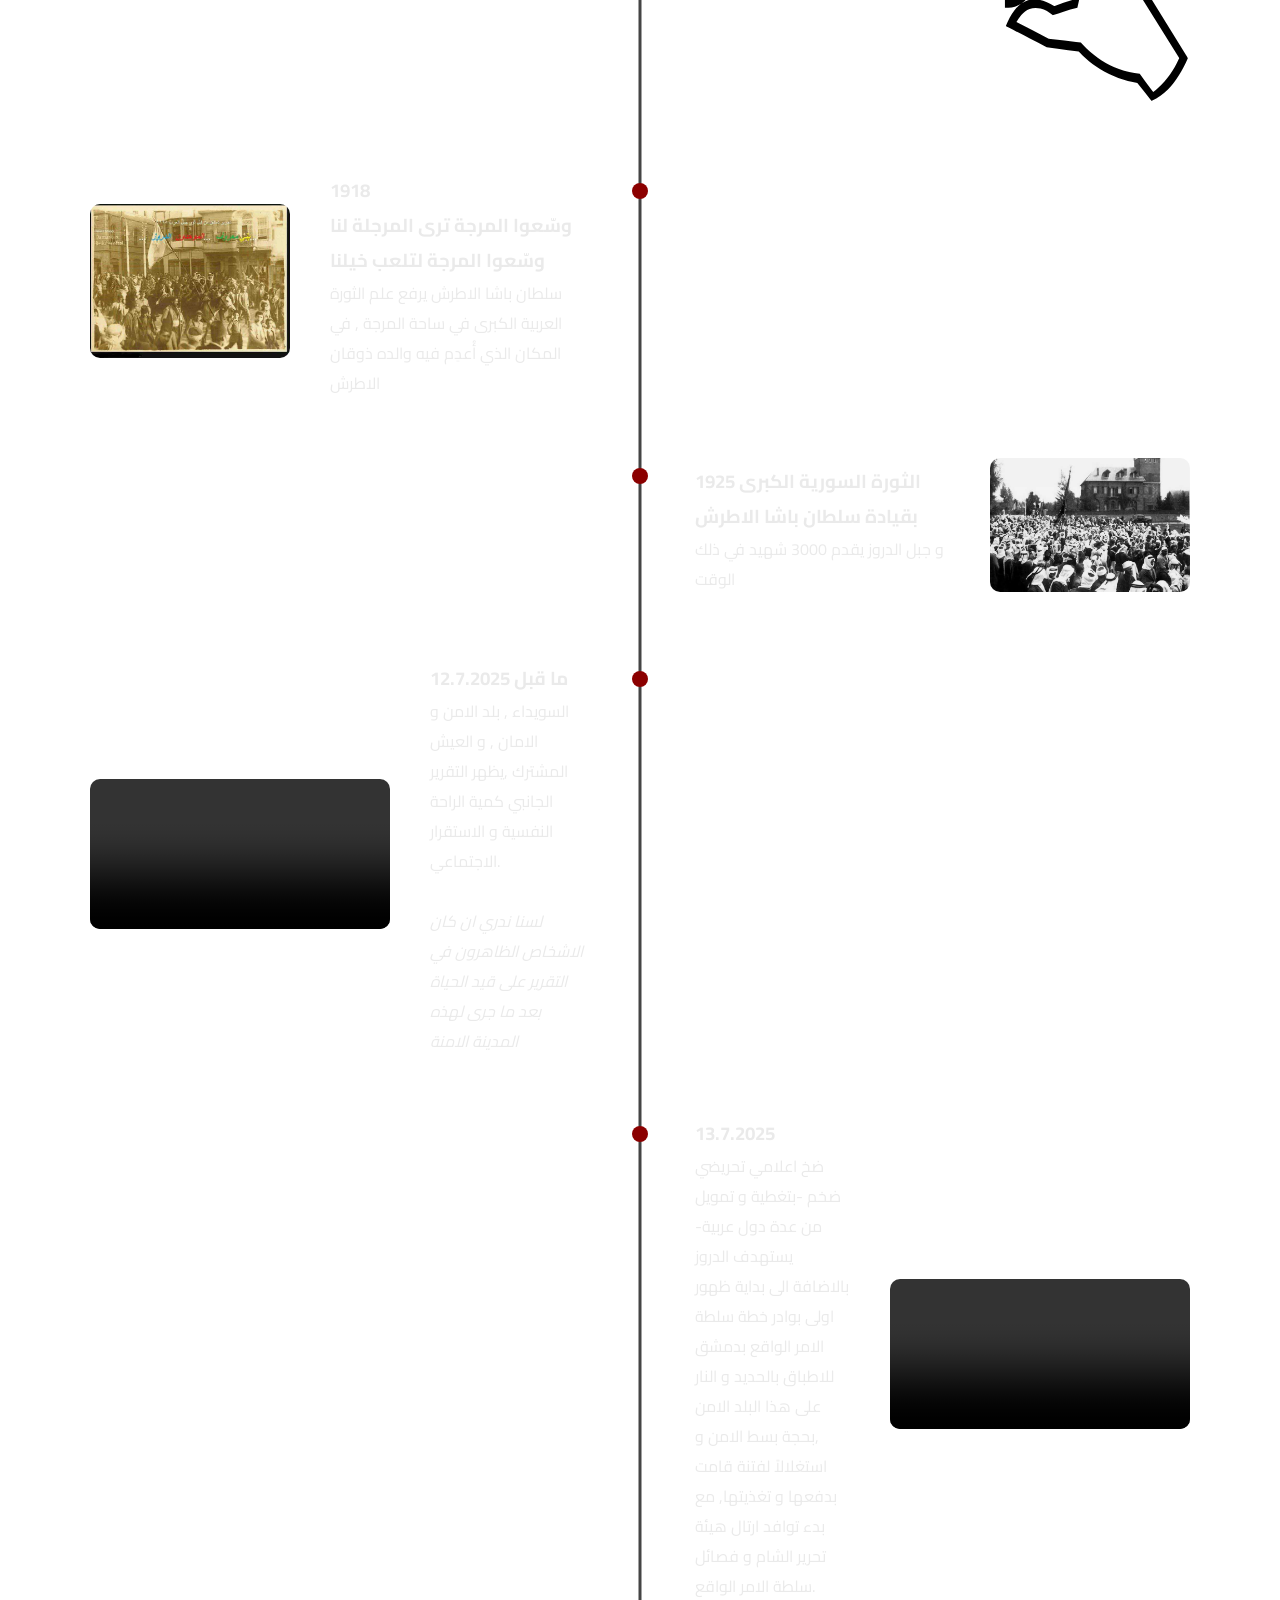
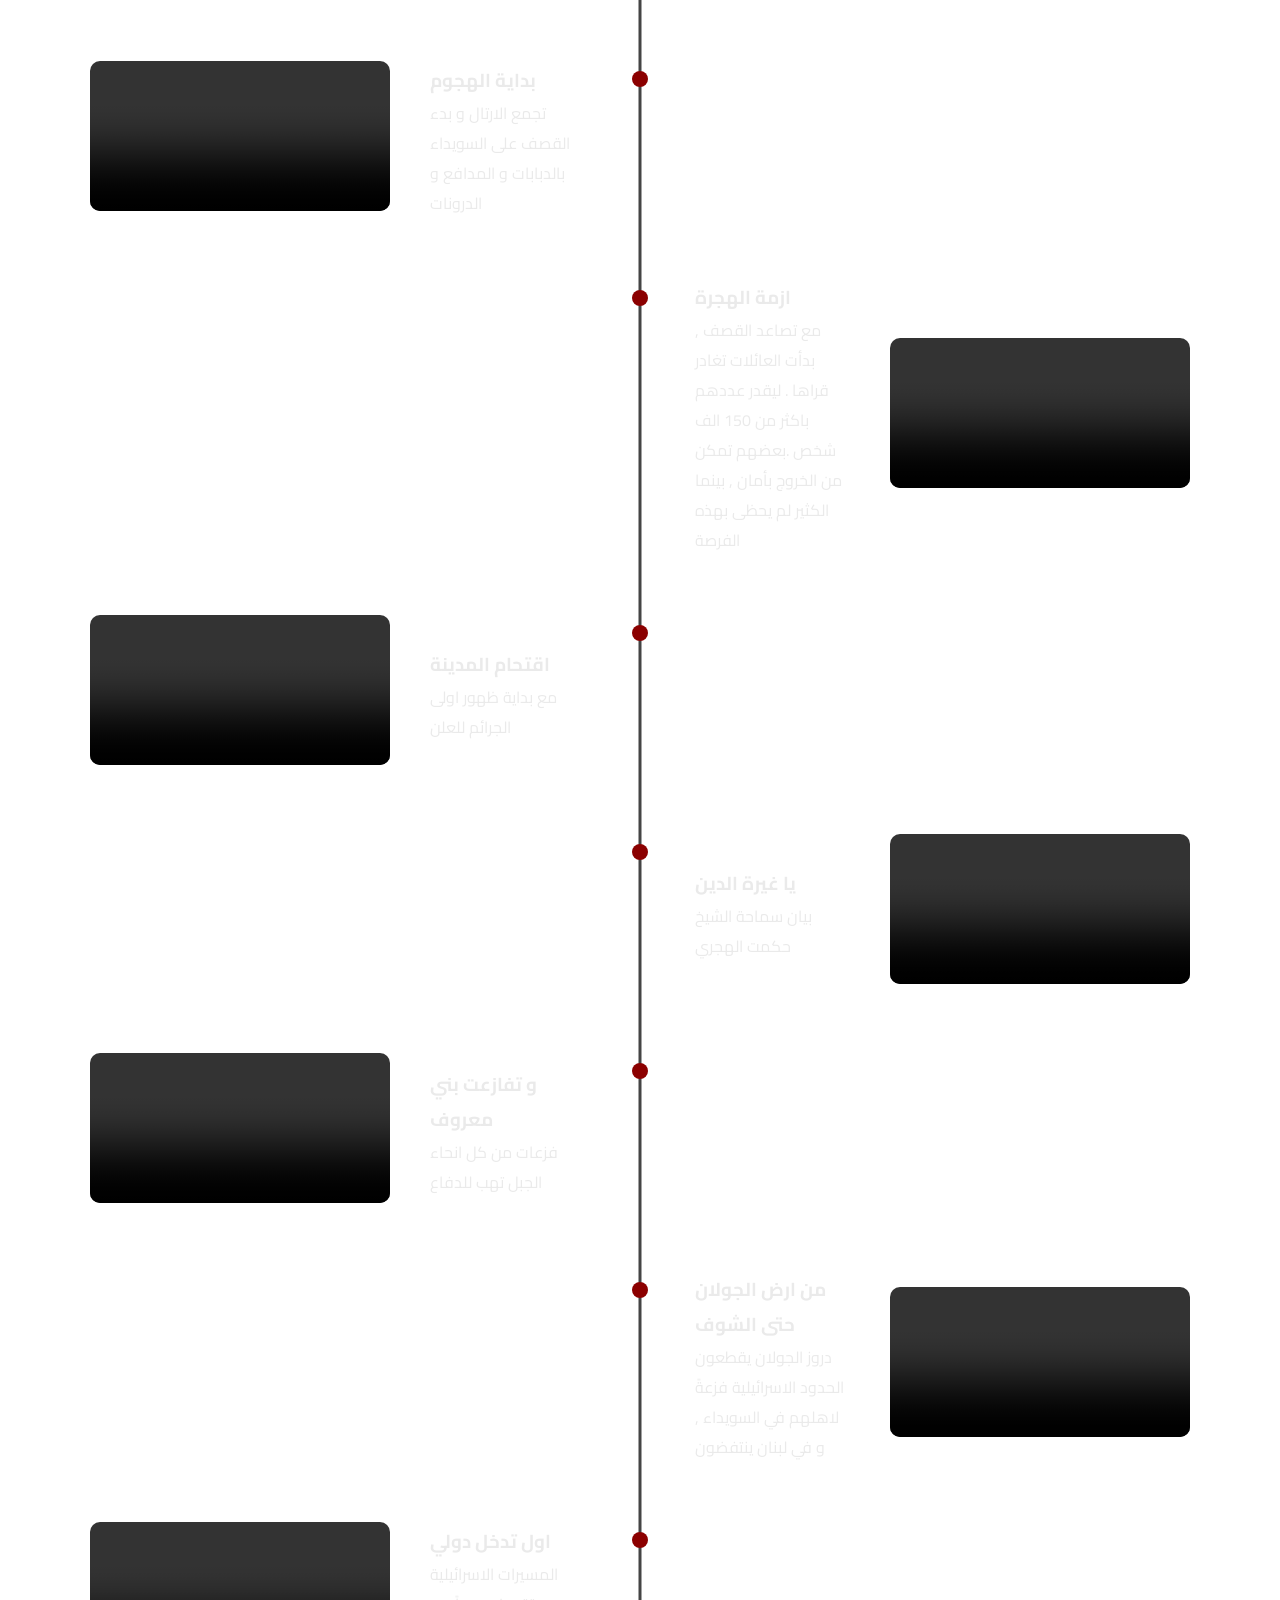
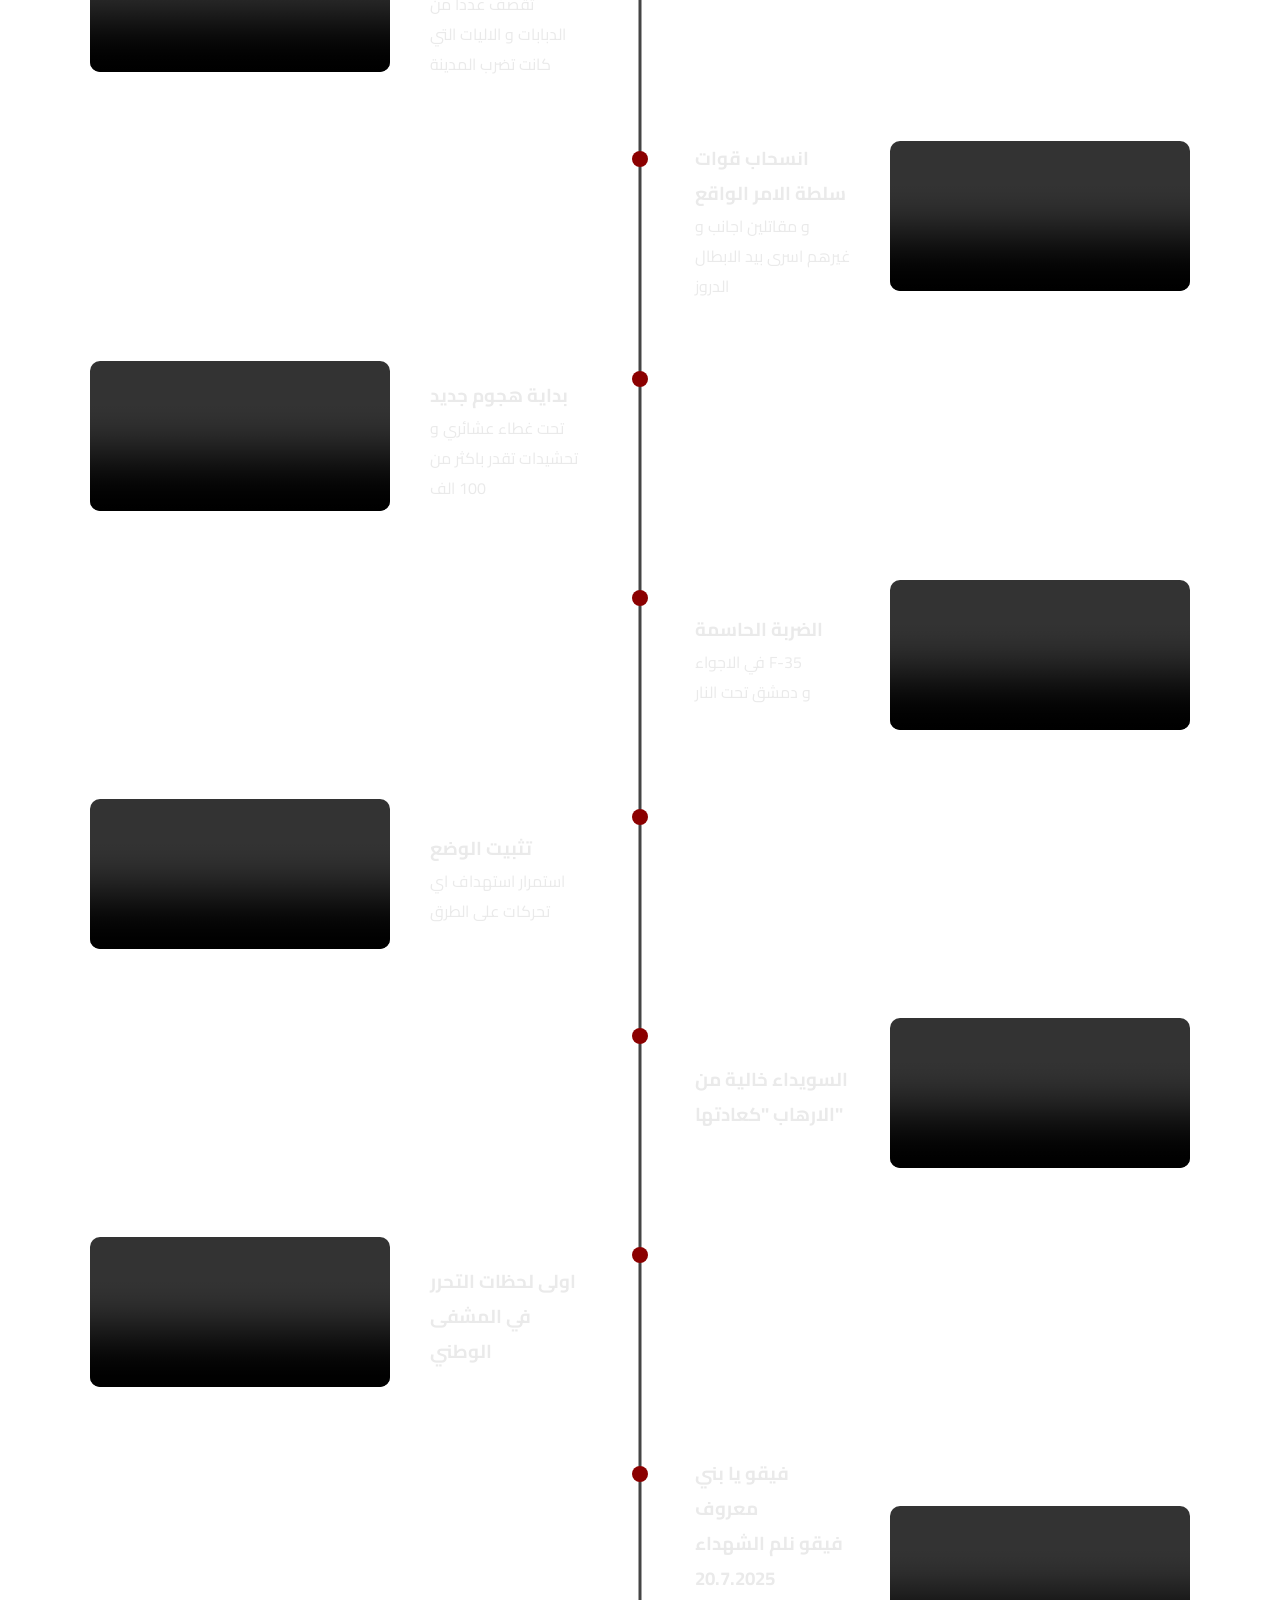
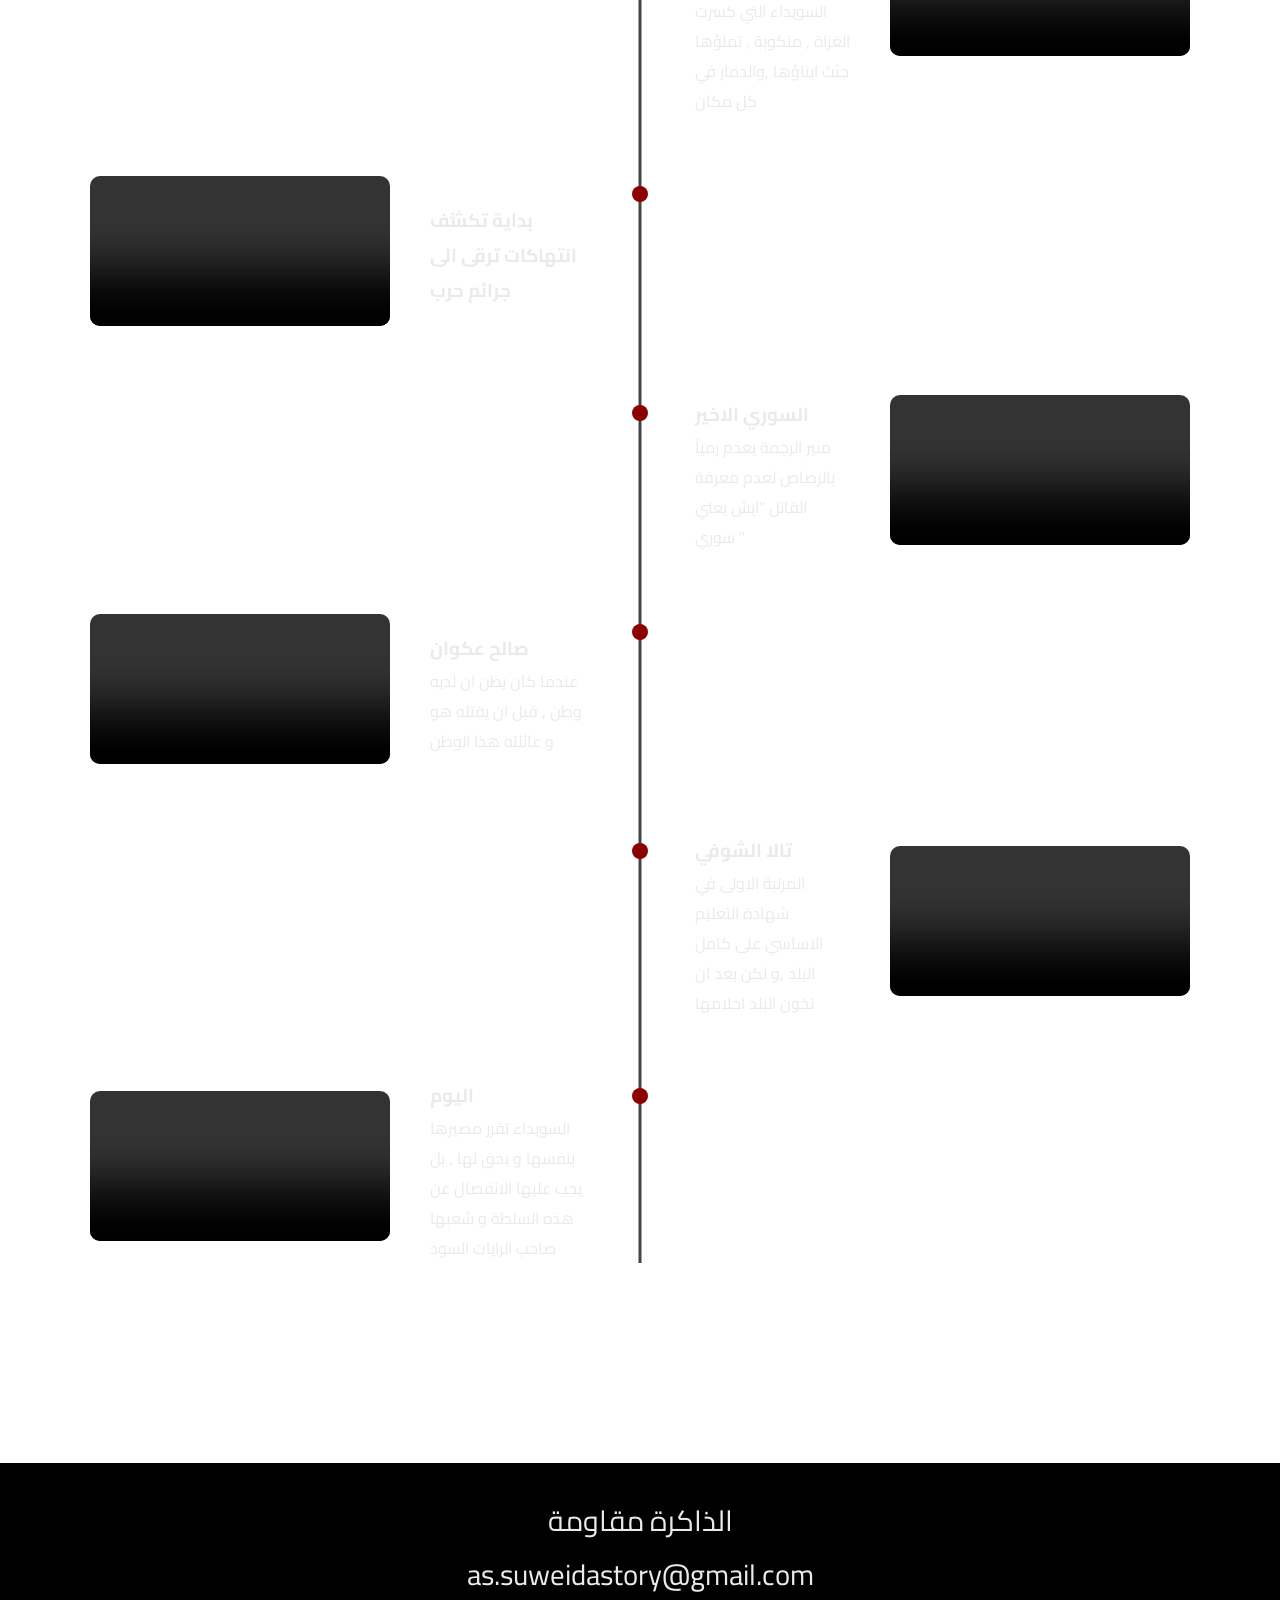
==== commit add47040: "update" ====
--- a/index.html
+++ b/index.html
@@ -133,7 +133,7 @@
                 </div>
 
                 <div class="timeline-media">
-                    <img src="timeline/Druze_warriors-1-1746442390.jpg" alt="event image">
+                    <img src="timeline/druze-worriores.jpg" alt="event image">
                 </div>
 
             </div>
@@ -155,7 +155,7 @@
                 </div>
 
                 <div class="timeline-media"> <video controls>
-                        <source src="timeline/x-media report.mp4" type="video/mp4">
+                        <source src="timeline/x-media report_output.mp4.mp4" type="video/mp4">
                     </video>
                 </div>
 
@@ -175,7 +175,7 @@
 
                 <div class="timeline-media">
                     <video controls>
-                        <source src="timeline/VID_20260331_132416.mp4" type="video/mp4">
+                        <source src="timeline/VID_20260331_132416_output.mp4" type="video/mp4">
                     </video>
                 </div>
 
@@ -196,7 +196,7 @@
 
                 <div class="timeline-media">
                     <video controls>
-                        <source src="timeline/VID_20260331_135059.mp4" type="video/mp4">
+                        <source src="timeline/VID_20260331_135059_output.mp4" type="video/mp4">
                     </video>
                 </div>
 
@@ -218,7 +218,7 @@
 
                 <div class="timeline-media">
                     <video controls>
-                        <source src="timeline/VID_20260331_135626_719.mp4" type="video/mp4">
+                        <source src="timeline/VID_20260331_135626_719_output.mp4" type="video/mp4">
                     </video>
                 </div>
 
@@ -240,7 +240,7 @@
 
                 <div class="timeline-media">
                     <video controls>
-                        <source src="timeline/VID_20260331_222929.mp4"   type="video/mp4">
+                        <source src="timeline/VID_20260331_222929_output.mp4"   type="video/mp4">
                     </video>
                 </div>
 
@@ -262,7 +262,7 @@
 
                 <div class="timeline-media">
                     <video controls>
-                        <source src="timeline/VID_20260331_174554_727.mp4" type="video/mp4">
+                        <source src="timeline/VID_20260331_174554_727_output.mp4" type="video/mp4">
                     </video>
                 </div>
 
@@ -284,7 +284,7 @@
 
                 <div class="timeline-media">
                     <video controls>
-                        <source src="timeline/18c94163-50d2-44a1-a799-12f358291a56.mp4" type="video/mp4">
+                        <source src="timeline/18c94163-50d2-44a1-a799-12f358291a56_.mp4" type="video/mp4">
                     </video>
                 </div>
 
@@ -305,7 +305,7 @@
 
                 <div class="timeline-media">
                     <video controls>
-                        <source src="timeline/VID_20260331_235036.mp4" type="video/mp4">
+                        <source src="timeline/VID_20260331_235036_output.mp4" type="video/mp4">
                     </video>
                 </div>
 
@@ -327,7 +327,7 @@
 
                 <div class="timeline-media">
                     <video controls>
-                        <source src="timeline/VID_20260331_235055.mp4" type="video/mp4">
+                        <source src="timeline/VID_20260331_235055_output.mp4" type="video/mp4">
                     </video>
                 </div>
 
@@ -347,7 +347,7 @@
 
                 <div class="timeline-media">
                     <video controls>
-                        <source src="timeline/IMG_20260331_184132_566.MP4" type="video/mp4">
+                        <source src="timeline/IMG_20260331_184132_566_output.MP4" type="video/mp4">
                     </video>
                 </div>
 
@@ -368,7 +368,7 @@
 
                 <div class="timeline-media">
                     <video controls>
-                        <source src="timeline/Facebook 747637951101594(360p).MP4" type="video/mp4">
+                        <source src="timeline/Facebook 747637951101594(360p)_output.MP4.MP4" type="video/mp4">
                     </video>
                 </div>
 
@@ -393,7 +393,7 @@
 
                 <div class="timeline-media">
                     <video controls>
-                        <source src="timeline/VID_20260401_000733.mp4" type="video/mp4">
+                        <source src="timeline/VID_20260401_000733_output.mp4" type="video/mp4">
                     </video>
                 </div>
 
@@ -415,7 +415,7 @@
 
                 <div class="timeline-media">
                     <video controls>
-                        <source src="timeline/Facebook 1237770954653376(SD).mp4"
+                        <source src="timeline/Facebook 1237770954653376(SD)_output.mp4.mp4"
                          type="video/mp4">
                     </video>
                 </div>
@@ -439,7 +439,32 @@
 
                 <div class="timeline-media">
                     <video controls>
-                        <source src="timeline/Facebook 1120872896576365(360p).MP4" type="video/mp4">
+                        <source src="timeline/Facebook 1120872896576365(360p)_output.MP4.MP4" type="video/mp4">
+                    </video>
+                </div>
+
+            </div>
+        </div>
+
+
+
+
+           <!-- حدث ثاني -->
+        <div class="timeline-item">
+            <div class="timeline-dot"></div>
+
+            <div class="timeline-content">
+
+                <div class="timeline-text">
+                    <h3> اولى لحظات التحرر في المشفى الوطني  </h3>
+                    <p>
+                   
+                </p>
+                </div>
+
+                <div class="timeline-media">
+                    <video controls>
+                        <source src="timeline/Facebook 1115693290618271(360p)_output.MP4.MP4" type="video/mp4">
                     </video>
                 </div>
 
@@ -463,37 +488,15 @@
 
                 <div class="timeline-media">
                     <video controls>
-                        <source src="timeline/Facebook 2354518595026954(360p).MP4" type="video/mp4">
-                    </video>
-                </div>
-
-            </div>
-        </div>
-
-
-        
-           <!-- حدث ثاني -->
-        <div class="timeline-item">
-            <div class="timeline-dot"></div>
-
-            <div class="timeline-content">
-
-                <div class="timeline-text">
-                    <h3> اولى لحظات التحرر في المشفى الوطني  </h3>
-                    <p>
-                   
-                </p>
-                </div>
-
-                <div class="timeline-media">
-                    <video controls>
-                        <source src="timeline/Facebook 1115693290618271(360p).MP4" type="video/mp4">
-                    </video>
-                </div>
-
-            </div>
-        </div>
-
+                        <source src="timeline/Facebook 2354518595026954(360p)_output.MP4.MP4" type="video/mp4">
+                    </video>
+                </div>
+
+            </div>
+        </div>
+
+
+        
 
         
            <!-- حدث ثاني -->
@@ -511,7 +514,7 @@
 
                 <div class="timeline-media">
                     <video controls>
-                        <source src="timeline/Facebook 839385055213543(360p).MP4" type="video/mp4">
+                        <source src="timeline/Facebook 839385055213543(360p)_output.MP4.MP4" type="video/mp4">
                     </video>
                 </div>
 
@@ -534,7 +537,7 @@
 
                 <div class="timeline-media">
                     <video controls>
-                        <source src="timeline/IMG_20260331_191013_387.mp4" type="video/mp4">
+                        <source src="timeline/IMG_20260331_191013_387_output.mp4" type="video/mp4">
                     </video>
                 </div>
 
@@ -556,7 +559,7 @@
 
                 <div class="timeline-media">
                     <video controls>
-                        <source src="timeline/Facebook 1354456489423687(360p).MP4" type="video/mp4">
+                        <source src="timeline/Facebook 1354456489423687(360p)_output.MP4.MP4" type="video/mp4">
                     </video>
                 </div>
 
@@ -601,7 +604,7 @@
 
                 <div class="timeline-media">
                     <video controls>
-                        <source src="timeline/Facebook 772910098705664(720p).MP4" type="video/mp4">
+                        <source src="timeline/Facebook 772910098705664(720p)_output.MP4.MP4" type="video/mp4">
                     </video>
                 </div>
 
